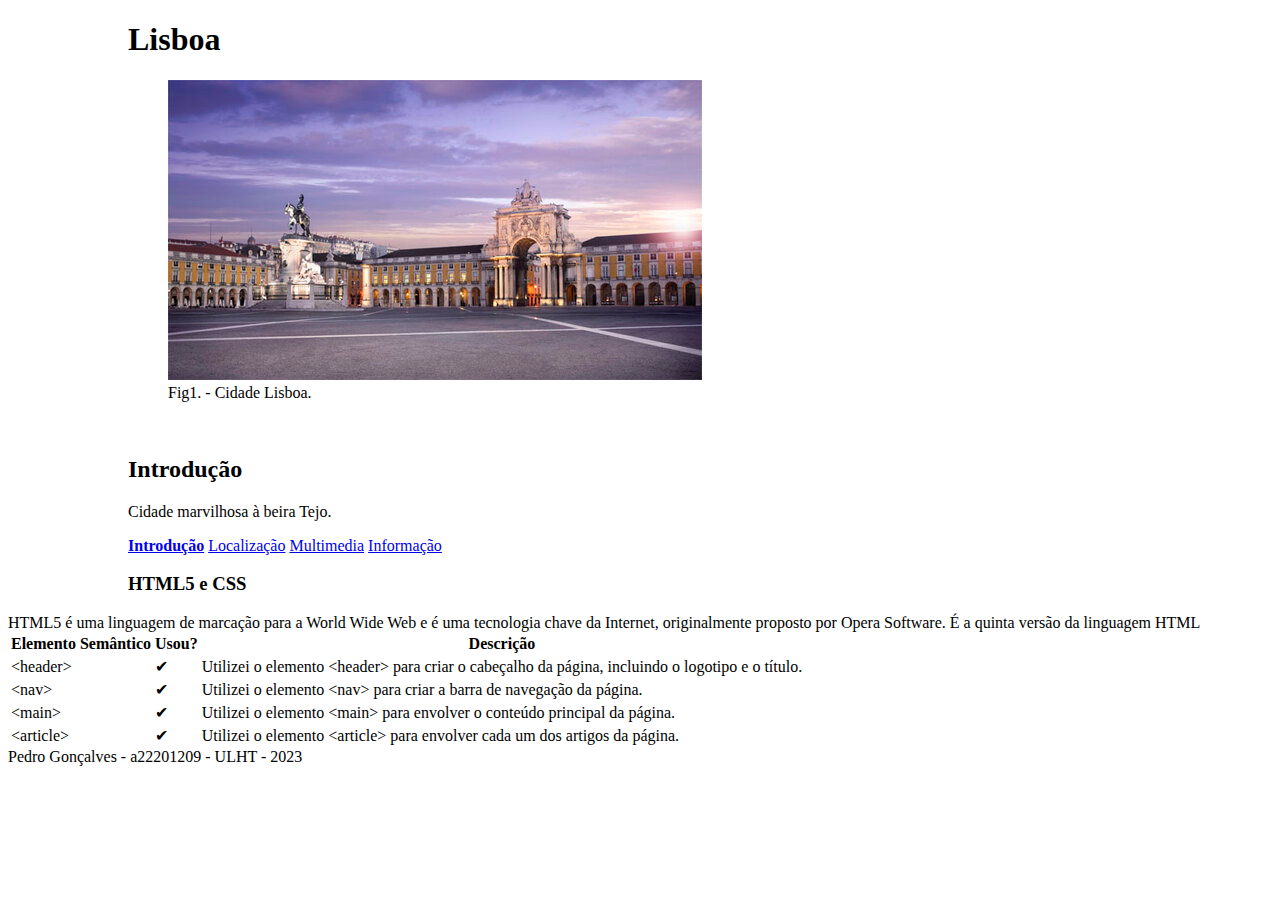
==== html5-css.html @ d5c16640 "o meu lab2_v2" ====
<!DOCTYPE html>
<html lang="pt">

<head>
    <meta charset="utf-8">
    <meta name="author" content="Pedro Gonçalves">
    <meta name="description" content="Website sobre Lisboa">
    <meta name="keywords" content="Lisboa">

    <style>
        .container {
            width: 1024px;
            margin: 0 auto;
        }
    </style>
</head>

<body>
    <header>
        <div class="container">
            <h1>Lisboa</h1>
            <figure>
                <img src="images/lisboa.jpg" alt="Lisboa">
                <figcaption>Fig1. - Cidade Lisboa.</figcaption>
            </figure>
            <br>
            <h2>Introdução</h2>
            <p>Cidade marvilhosa à beira Tejo.</p>
        </div>
    </header>
    <nav>
        <div class="container">
            <p>
                <a href="index.html"><b>Introdução</b></a>
                <a href="local.html">Localização</a>
                <a href="multimedia.html">Multimedia</a>
                <a href="info.html">Informação</a>
            </p>
        </div>
    </nav>
    <main>

        <div class="container">
            <h3>HTML5 e CSS</h3>
        </div>

        <section><span>HTML5 é uma linguagem de marcação para a World Wide Web e é uma tecnologia chave da Internet,
                originalmente proposto por Opera Software. É a quinta versão da linguagem HTML</span></section>
        <section>
            <table>
                <thead>
                    <tr>
                        <th>Elemento Semântico</th>
                        <th>Usou?</th>
                        <th>Descrição</th>
                    </tr>
                </thead>
                <tbody>
                    <tr>
                        <td>&lt;header&gt;</td>
                        <td>✔</td>
                        <td>Utilizei o elemento &lt;header&gt; para criar o cabeçalho da página, incluindo o logotipo e
                            o título.</td>
                    </tr>
                    <tr>
                        <td>&lt;nav&gt;</td>
                        <td>✔</td>
                        <td>Utilizei o elemento &lt;nav&gt; para criar a barra de navegação da página.</td>
                    </tr>
                    <tr>
                        <td>&lt;main&gt;</td>
                        <td>✔</td>
                        <td>Utilizei o elemento &lt;main&gt; para envolver o conteúdo principal da página.</td>
                    </tr>
                    <tr>
                        <td>&lt;article&gt;</td>
                        <td>✔</td>
                        <td>Utilizei o elemento &lt;article&gt; para envolver cada um dos artigos da página.</td>
                    </tr>
                </tbody>
            </table>
        </section>
        <section></section>

    </main>
    <footer>
        <span>Pedro Gonçalves - a22201209 - ULHT - 2023</span>
    </footer>
</body>

</html>
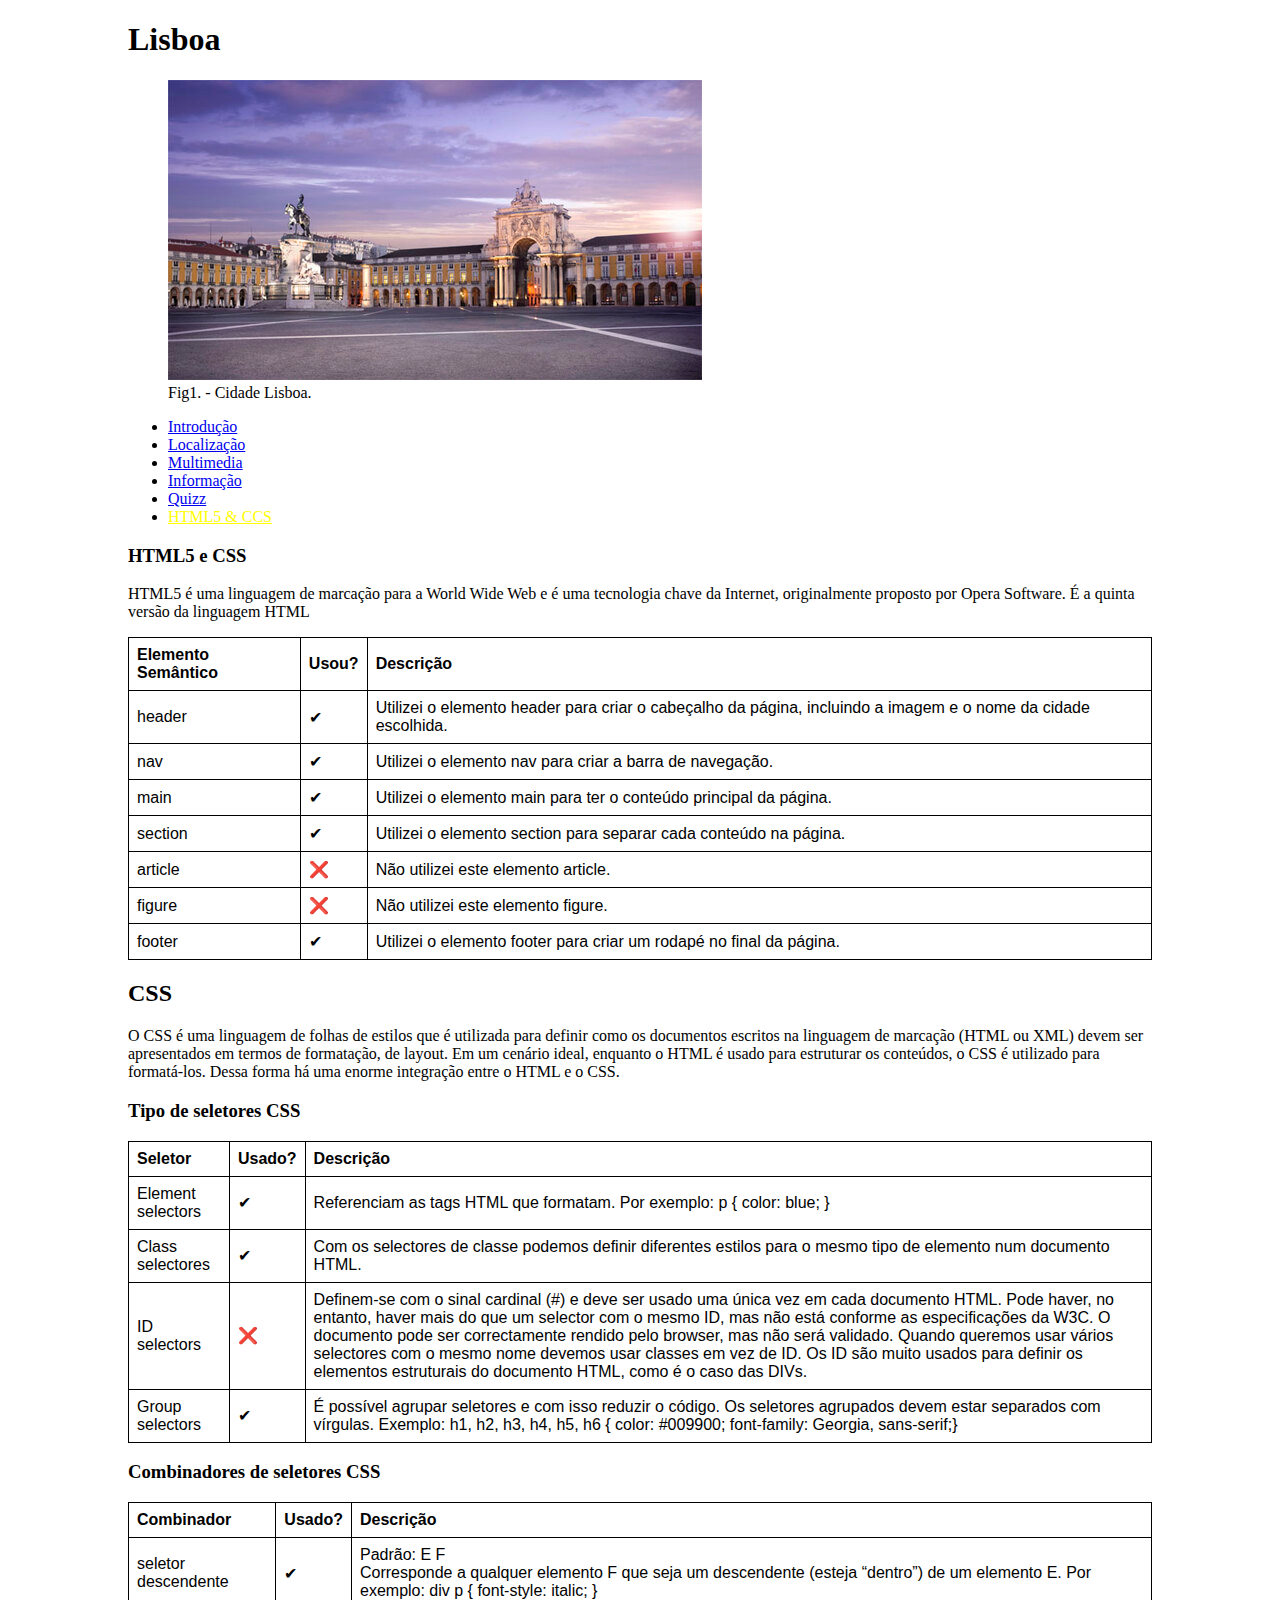
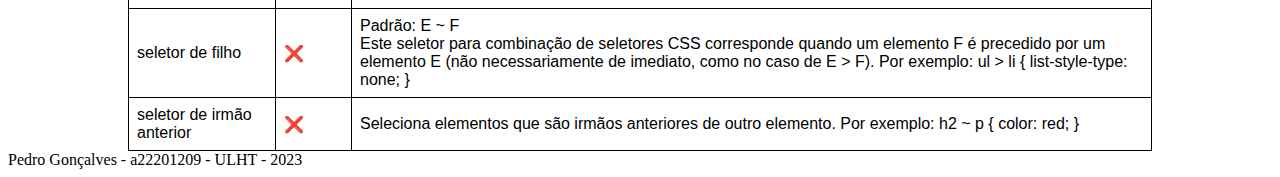
==== commit 3e0c61e2: "o meu lab2_v3" ====
--- a/html5-css.html
+++ b/html5-css.html
@@ -7,12 +7,7 @@
     <meta name="description" content="Website sobre Lisboa">
     <meta name="keywords" content="Lisboa">
 
-    <style>
-        .container {
-            width: 1024px;
-            margin: 0 auto;
-        }
-    </style>
+    <link rel="stylesheet" href="estilos.css">
 </head>
 
 <body>
@@ -23,19 +18,18 @@
                 <img src="images/lisboa.jpg" alt="Lisboa">
                 <figcaption>Fig1. - Cidade Lisboa.</figcaption>
             </figure>
-            <br>
-            <h2>Introdução</h2>
-            <p>Cidade marvilhosa à beira Tejo.</p>
         </div>
     </header>
     <nav>
         <div class="container">
-            <p>
-                <a href="index.html"><b>Introdução</b></a>
-                <a href="local.html">Localização</a>
-                <a href="multimedia.html">Multimedia</a>
-                <a href="info.html">Informação</a>
-            </p>
+            <ul>
+                <li><a href="index.html">Introdução</a></li>
+                <li><a href="local.html">Localização</a></li>
+                <li><a href="multimedia.html">Multimedia</a></li>
+                <li><a href="info.html">Informação</a></li>
+                <li><a href="quizz.html">Quizz</a></li>
+                <li><a class="active" href="html5-css.html">HTML5 & CCS</a></li>
+              </ul>
         </div>
     </nav>
     <main>
@@ -43,10 +37,13 @@
         <div class="container">
             <h3>HTML5 e CSS</h3>
         </div>
-
-        <section><span>HTML5 é uma linguagem de marcação para a World Wide Web e é uma tecnologia chave da Internet,
-                originalmente proposto por Opera Software. É a quinta versão da linguagem HTML</span></section>
-        <section>
+        <p></p>
+        <section class="container">
+            <span>HTML5 é uma linguagem de marcação para a World Wide Web e é uma tecnologia chave da Internet,
+                originalmente proposto por Opera Software. É a quinta versão da linguagem HTML</span>
+        </section>
+        <p></p>
+        <section class="container">
             <table>
                 <thead>
                     <tr>
@@ -57,30 +54,155 @@
                 </thead>
                 <tbody>
                     <tr>
-                        <td>&lt;header&gt;</td>
-                        <td>✔</td>
-                        <td>Utilizei o elemento &lt;header&gt; para criar o cabeçalho da página, incluindo o logotipo e
-                            o título.</td>
-                    </tr>
-                    <tr>
-                        <td>&lt;nav&gt;</td>
-                        <td>✔</td>
-                        <td>Utilizei o elemento &lt;nav&gt; para criar a barra de navegação da página.</td>
-                    </tr>
-                    <tr>
-                        <td>&lt;main&gt;</td>
-                        <td>✔</td>
-                        <td>Utilizei o elemento &lt;main&gt; para envolver o conteúdo principal da página.</td>
-                    </tr>
-                    <tr>
-                        <td>&lt;article&gt;</td>
-                        <td>✔</td>
-                        <td>Utilizei o elemento &lt;article&gt; para envolver cada um dos artigos da página.</td>
+                        <td>header</td>
+                        <td><g-emoji class="g-emoji" alias="heavy_check_mark"
+                                fallback-src="https://github.githubassets.com/images/icons/emoji/unicode/2714.png">✔</g-emoji>
+                        </td>
+                        <td>Utilizei o elemento header para criar o cabeçalho da página, incluindo a imagem e o nome da
+                            cidade escolhida.</td>
+                    </tr>
+                    <tr>
+                        <td>nav</td>
+                        <td><g-emoji class="g-emoji" alias="heavy_check_mark"
+                                fallback-src="https://github.githubassets.com/images/icons/emoji/unicode/2714.png">✔</g-emoji>
+                        </td>
+                        <td>Utilizei o elemento nav para criar a barra de navegação.</td>
+                    </tr>
+                    <tr>
+                        <td>main</td>
+                        <td><g-emoji class="g-emoji" alias="heavy_check_mark"
+                                fallback-src="https://github.githubassets.com/images/icons/emoji/unicode/2714.png">✔</g-emoji>
+                        </td>
+                        <td>Utilizei o elemento main para ter o conteúdo principal da página.</td>
+                    </tr>
+                    <tr>
+                        <td>section</td>
+                        <td><g-emoji class="g-emoji" alias="heavy_check_mark"
+                                fallback-src="https://github.githubassets.com/images/icons/emoji/unicode/2714.png">✔</g-emoji>
+                        </td>
+                        <td>Utilizei o elemento section para separar cada conteúdo na página.</td>
+                    </tr>
+                    <tr>
+                        <td>article</td>
+                        <td><g-emoji class="g-emoji" alias="x"
+                                fallback-src="https://github.githubassets.com/images/icons/emoji/unicode/274c.png">❌</g-emoji>
+                        </td>
+                        <td>Não utilizei este elemento article.</td>
+                    </tr>
+                    <tr>
+                        <td>figure</td>
+                        <td><g-emoji class="g-emoji" alias="x"
+                                fallback-src="https://github.githubassets.com/images/icons/emoji/unicode/274c.png">❌</g-emoji>
+                        </td>
+                        <td>Não utilizei este elemento figure.</td>
+                    </tr>
+                    <tr>
+                        <td>footer</td>
+                        <td><g-emoji class="g-emoji" alias="heavy_check_mark"
+                                fallback-src="https://github.githubassets.com/images/icons/emoji/unicode/2714.png">✔</g-emoji>
+                        </td>
+                        <td>Utilizei o elemento footer para criar um rodapé no final da página.</td>
                     </tr>
                 </tbody>
             </table>
         </section>
-        <section></section>
+        <p></p>
+        <section class="container">
+            <h2>CSS</h2>
+            <p>O CSS é uma linguagem de folhas de estilos que é utilizada para definir como os documentos escritos na
+                linguagem de marcação (HTML ou XML) devem ser apresentados em termos de formatação, de layout. Em um
+                cenário ideal, enquanto o HTML é usado para estruturar os conteúdos, o CSS é utilizado para formatá-los.
+                Dessa forma há uma enorme integração entre o HTML e o CSS.</p>
+
+            <h3>Tipo de seletores CSS</h3>
+            <table>
+                <thead>
+                    <tr>
+                        <th>Seletor</th>
+                        <th>Usado?</th>
+                        <th>Descrição</th>
+                    </tr>
+                </thead>
+                <tbody>
+                    <tr>
+                        <td>Element selectors</td>
+                        <td><g-emoji class="g-emoji" alias="heavy_check_mark"
+                                fallback-src="https://github.githubassets.com/images/icons/emoji/unicode/2714.png">✔</g-emoji>
+                        </td>
+                        <td>Referenciam as tags HTML que formatam. Por exemplo: p { color: blue; }</td>
+                    </tr>
+                    <tr>
+                        <td>Class selectores</td>
+                        <td><g-emoji class="g-emoji" alias="heavy_check_mark"
+                                fallback-src="https://github.githubassets.com/images/icons/emoji/unicode/2714.png">✔</g-emoji>
+                        </td>
+                        <td>Com os selectores de classe podemos definir diferentes estilos para o mesmo tipo de elemento
+                            num documento HTML.</td>
+                    </tr>
+                    <tr>
+                        <td>ID selectors</td>
+                        <td><g-emoji class="g-emoji" alias="x"
+                                fallback-src="https://github.githubassets.com/images/icons/emoji/unicode/274c.png">❌</g-emoji>
+                        </td>
+                        <td>Definem-se com o sinal cardinal (#) e deve ser usado uma única vez em cada documento HTML.
+                            Pode haver, no entanto, haver mais do que um selector com o mesmo ID, mas não está conforme
+                            as especificações da W3C. O documento pode ser correctamente rendido pelo browser, mas não
+                            será validado. Quando queremos usar vários selectores com o mesmo nome devemos usar classes
+                            em vez de ID.
+                            Os ID são muito usados para definir os elementos estruturais do documento HTML, como é o
+                            caso das DIVs.</td>
+                    </tr>
+                    <tr>
+                        <td>Group selectors</td>
+                        <td><g-emoji class="g-emoji" alias="heavy_check_mark"
+                                fallback-src="https://github.githubassets.com/images/icons/emoji/unicode/2714.png">✔</g-emoji>
+                        </td>
+                        <td>É possível agrupar seletores e com isso reduzir o código. Os seletores agrupados devem estar
+                            separados com vírgulas. Exemplo: h1, h2, h3, h4, h5, h6 {
+                            color: #009900; font-family: Georgia, sans-serif;}</td>
+                    </tr>
+                </tbody>
+            </table>
+
+            <h3>Combinadores de seletores CSS</h3>
+            <table>
+                <thead>
+                    <tr>
+                        <th>Combinador</th>
+                        <th>Usado?</th>
+                        <th>Descrição</th>
+                    </tr>
+                </thead>
+                <tbody>
+                    <tr>
+                        <td>seletor descendente</td>
+                        <td><g-emoji class="g-emoji" alias="heavy_check_mark"
+                                fallback-src="https://github.githubassets.com/images/icons/emoji/unicode/2714.png">✔</g-emoji>
+                        </td>
+                        <td>Padrão: E F</br>
+                            Corresponde a qualquer elemento F que seja um descendente (esteja “dentro”) de um elemento
+                            E. Por exemplo: div p { font-style: italic; }</td>
+                    </tr>
+                    <tr>
+                        <td>seletor de filho</td>
+                        <td><g-emoji class="g-emoji" alias="x"
+                                fallback-src="https://github.githubassets.com/images/icons/emoji/unicode/274c.png">❌</g-emoji>
+                        </td>
+                        <td>Padrão: E ~ F</br> Este seletor para combinação de seletores CSS corresponde quando um
+                            elemento F é precedido por um elemento E (não necessariamente de imediato, como no caso de E
+                            > F). Por exemplo: ul > li { list-style-type: none; }</td>
+                    </tr>
+                    <tr>
+                        <td>seletor de irmão anterior</td>
+                        <td><g-emoji class="g-emoji" alias="x"
+                                fallback-src="https://github.githubassets.com/images/icons/emoji/unicode/274c.png">❌</g-emoji>
+                        </td>
+                        <td>Seleciona elementos que são irmãos anteriores de outro elemento. Por exemplo: h2 ~ p {
+                            color: red; }</td>
+                    </tr>
+                </tbody>
+            </table>
+        </section>
 
     </main>
     <footer>
--- a/estilos.css
+++ b/estilos.css
@@ -0,0 +1,46 @@
+.container {
+    width: 1024px;
+    margin: 0 auto;
+}
+
+table {
+    font-family: arial, sans-serif;
+    border-collapse: collapse;
+    width: 100%;
+    border: 1px solid black;
+}
+
+td,
+th {
+    border: 1px solid black;
+    text-align: left;
+    padding: 8px;
+}
+
+#menu {
+    list-style-type: none;
+    margin: 0;
+    padding: 0;
+    overflow: hidden;
+    background-color: #333;
+}
+
+#menu li {
+    float: left;
+}
+
+#menu li a {
+    display: block;
+    color: white;
+    text-align: center;
+    padding: 14px 16px;
+    text-decoration: none;
+}
+
+#menu li a:hover {
+    background-color: #111;
+}
+
+.active {
+    color: yellow;
+}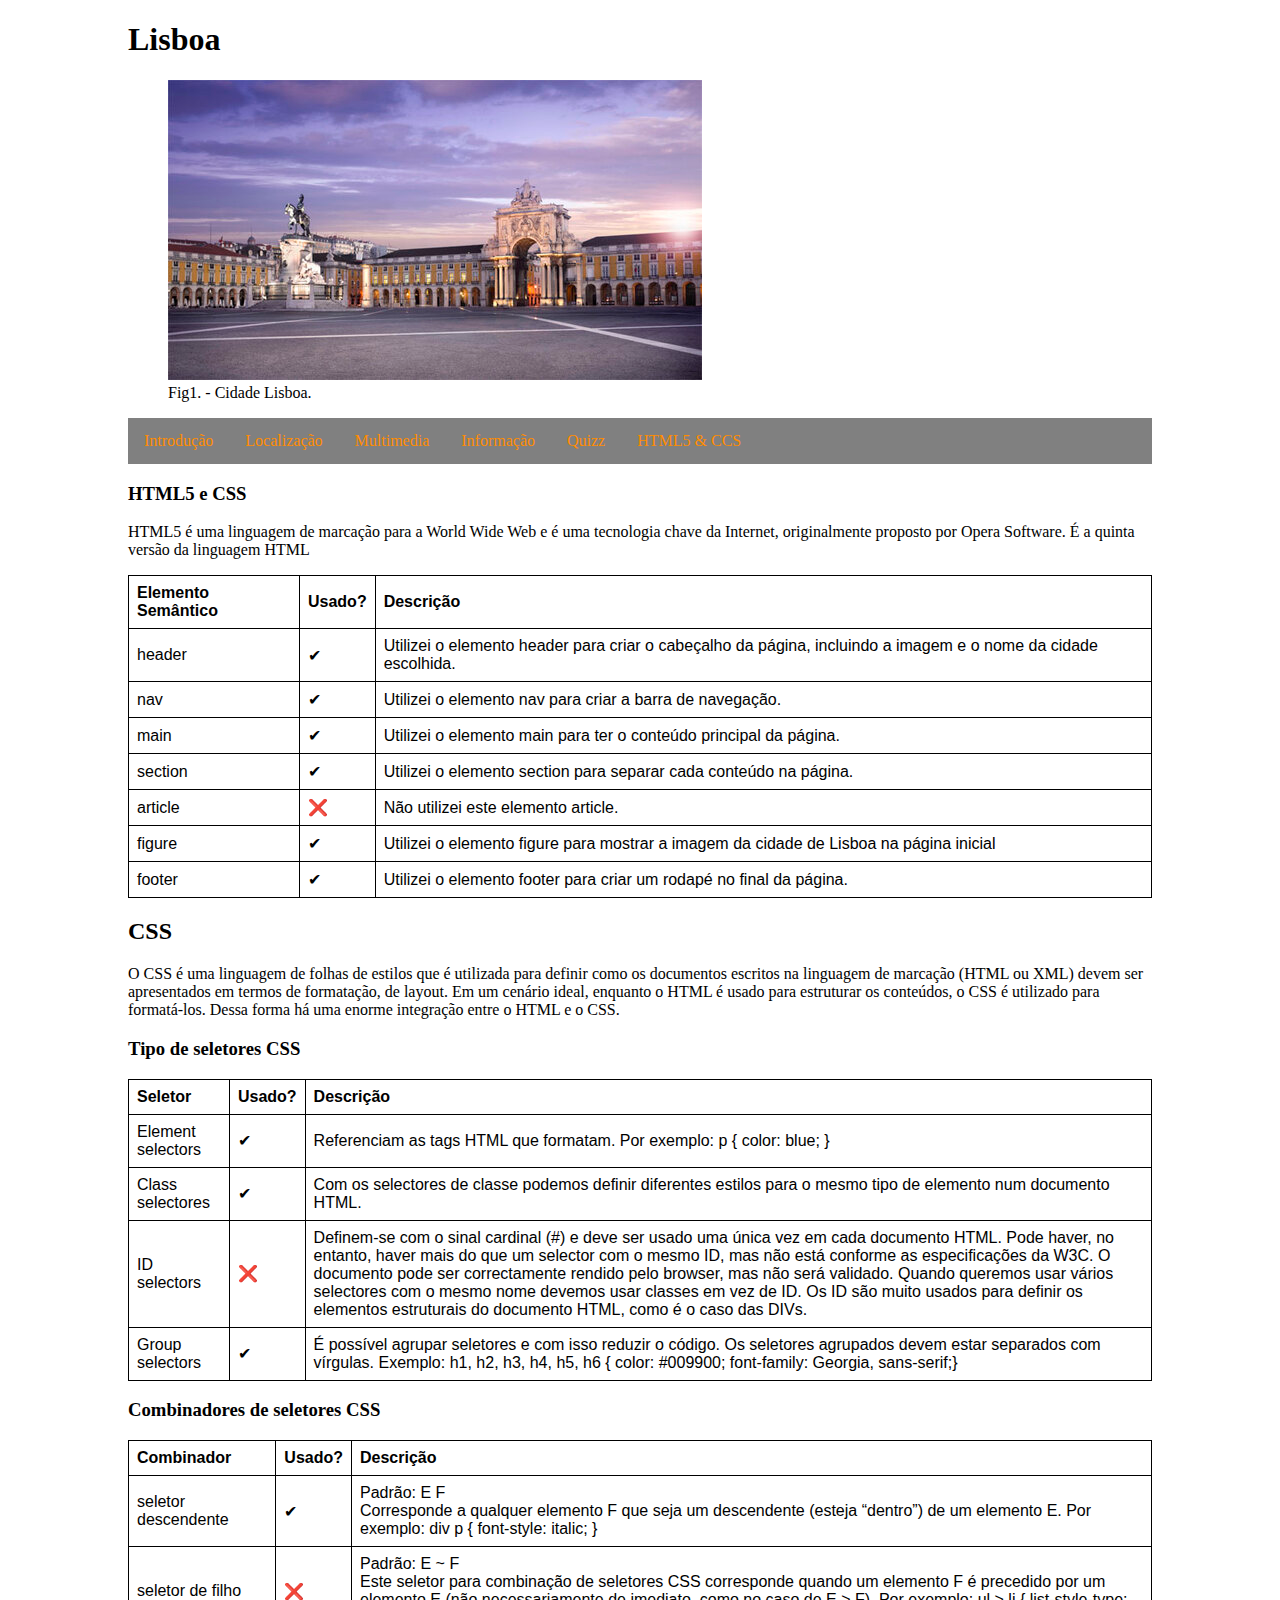
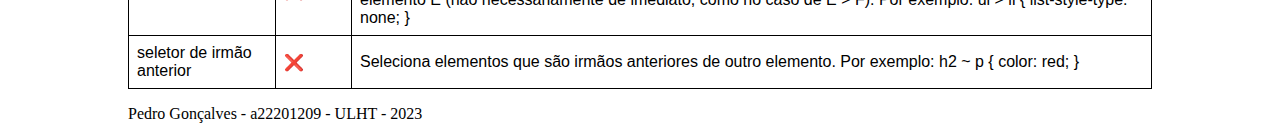
==== commit f70682ad: "o meu lab2_v4" ====
--- a/html5-css.html
+++ b/html5-css.html
@@ -8,47 +8,44 @@
     <meta name="keywords" content="Lisboa">
 
     <link rel="stylesheet" href="estilos.css">
+
+    <style>
+		@import url('https://fonts.googleapis.com/css2?family=Inter:wght@100;200;300;400;500;600&display=swap');
+	</style>
 </head>
 
-<body>
+<body class="container">
     <header>
-        <div class="container">
-            <h1>Lisboa</h1>
-            <figure>
-                <img src="images/lisboa.jpg" alt="Lisboa">
-                <figcaption>Fig1. - Cidade Lisboa.</figcaption>
-            </figure>
-        </div>
+        <h1>Lisboa</h1>
+        <figure>
+            <img src="images/lisboa.jpg" alt="Lisboa">
+            <figcaption>Fig1. - Cidade Lisboa.</figcaption>
+        </figure>
     </header>
     <nav>
-        <div class="container">
-            <ul>
-                <li><a href="index.html">Introdução</a></li>
-                <li><a href="local.html">Localização</a></li>
-                <li><a href="multimedia.html">Multimedia</a></li>
-                <li><a href="info.html">Informação</a></li>
-                <li><a href="quizz.html">Quizz</a></li>
-                <li><a class="active" href="html5-css.html">HTML5 & CCS</a></li>
-              </ul>
-        </div>
+        <ul id="menu">
+            <li><a href="index.html">Introdução</a></li>
+            <li><a href="local.html">Localização</a></li>
+            <li><a href="multimedia.html">Multimedia</a></li>
+            <li><a href="info.html">Informação</a></li>
+            <li><a href="quizz.html">Quizz</a></li>
+            <li><a class="active" href="html5-css.html">HTML5 & CCS</a></li>
+        </ul>
     </nav>
     <main>
-
-        <div class="container">
+        <p></p>
+        <section>
             <h3>HTML5 e CSS</h3>
-        </div>
-        <p></p>
-        <section class="container">
             <span>HTML5 é uma linguagem de marcação para a World Wide Web e é uma tecnologia chave da Internet,
                 originalmente proposto por Opera Software. É a quinta versão da linguagem HTML</span>
         </section>
         <p></p>
-        <section class="container">
+        <section>
             <table>
                 <thead>
                     <tr>
                         <th>Elemento Semântico</th>
-                        <th>Usou?</th>
+                        <th>Usado?</th>
                         <th>Descrição</th>
                     </tr>
                 </thead>
@@ -91,10 +88,10 @@
                     </tr>
                     <tr>
                         <td>figure</td>
-                        <td><g-emoji class="g-emoji" alias="x"
-                                fallback-src="https://github.githubassets.com/images/icons/emoji/unicode/274c.png">❌</g-emoji>
-                        </td>
-                        <td>Não utilizei este elemento figure.</td>
+                        <td><g-emoji class="g-emoji" alias="heavy_check_mark"
+                                fallback-src="https://github.githubassets.com/images/icons/emoji/unicode/2714.png">✔</g-emoji>
+                        </td>
+                        <td>Utilizei o elemento figure para mostrar a imagem da cidade de Lisboa na página inicial</td>
                     </tr>
                     <tr>
                         <td>footer</td>
@@ -107,7 +104,7 @@
             </table>
         </section>
         <p></p>
-        <section class="container">
+        <section>
             <h2>CSS</h2>
             <p>O CSS é uma linguagem de folhas de estilos que é utilizada para definir como os documentos escritos na
                 linguagem de marcação (HTML ou XML) devem ser apresentados em termos de formatação, de layout. Em um
@@ -203,8 +200,8 @@
                 </tbody>
             </table>
         </section>
-
     </main>
+    <p></p>
     <footer>
         <span>Pedro Gonçalves - a22201209 - ULHT - 2023</span>
     </footer>
--- a/estilos.css
+++ b/estilos.css
@@ -22,7 +22,7 @@
     margin: 0;
     padding: 0;
     overflow: hidden;
-    background-color: #333;
+    background-color: grey;
 }
 
 #menu li {
@@ -38,9 +38,67 @@
 }
 
 #menu li a:hover {
-    background-color: #111;
+    background-color: green;
 }
 
-.active {
+/* unvisited link */
+#menu li a:link {
+    color: darkorange;
+}
+
+/* visited link */
+#menu li a:visited {
+    color: white;
+}
+
+#menu .active {
     color: yellow;
+}
+
+#quizzinfo {
+    background-color: darkgoldenrod;
+}
+
+#p1quizz {
+    background-color: chocolate;
+}
+
+#p2quizz {
+    background-color: darkslateblue;
+}
+
+#p3quizz {
+    background-color: darkgray;
+}
+
+#p4quizz {
+    background-color: darkgreen;
+}
+
+#p5quizz {
+    background-color: darkslategrey;
+}
+
+#p6quizz {
+    background-color: darkblue
+}
+
+#p7quizz {
+    background-color: grey;
+}
+
+#p8quizz {
+    background-color: olivedrab;
+}
+
+#p8quizz {
+    background-color: honeydew;
+}
+
+fieldset {
+    border: 0;
+}
+
+legend {
+    padding-bottom: 2rem;
 }